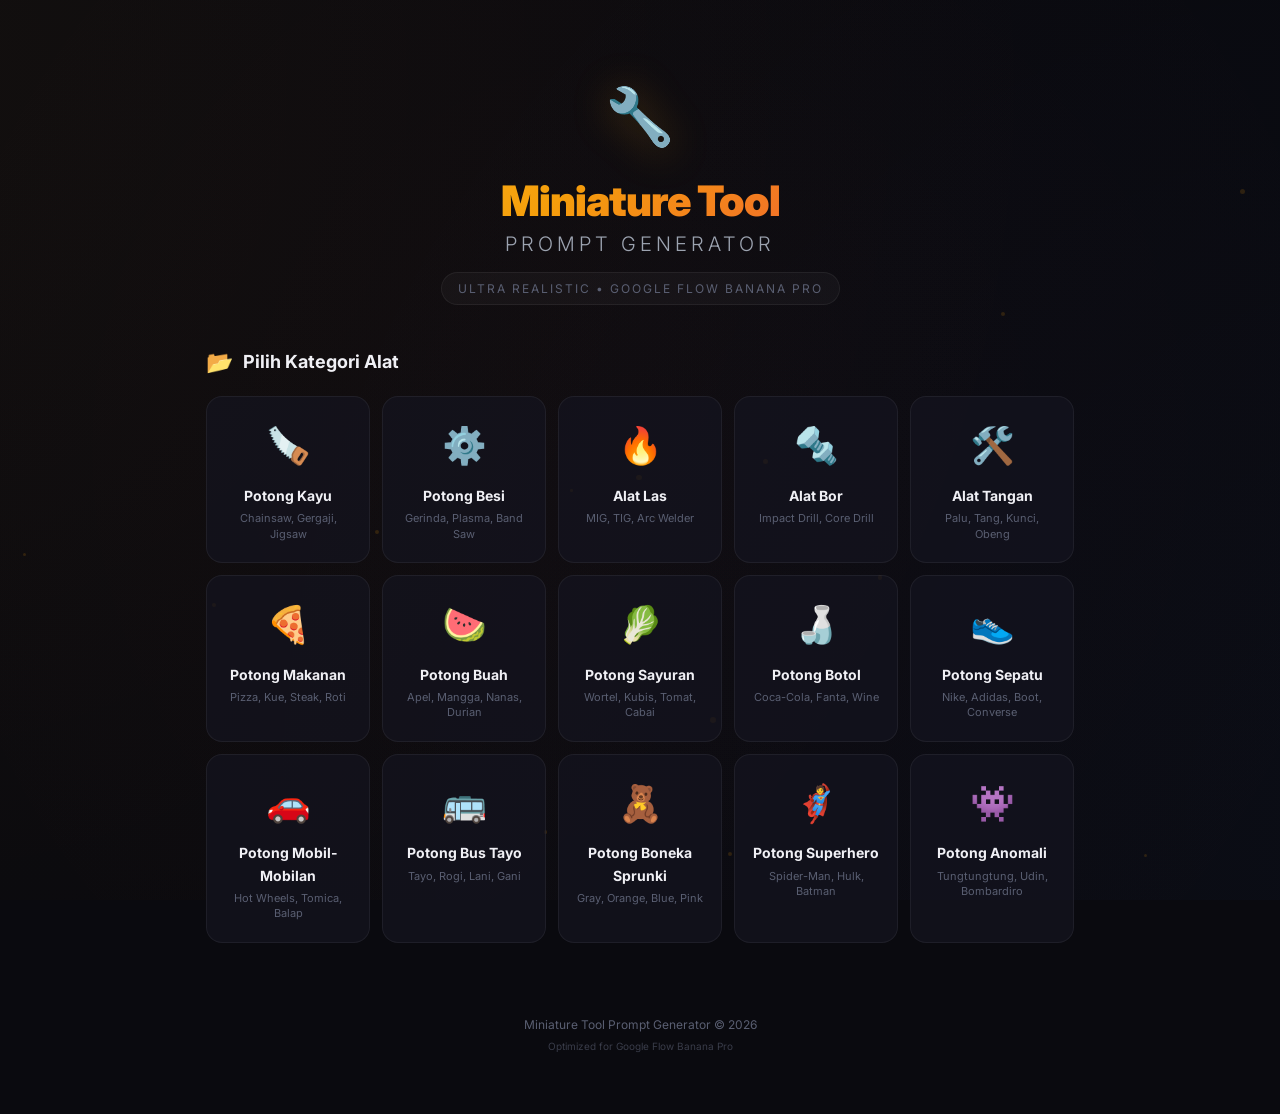
==== index.html @ 4d95c6b4 "Update index.html" ====
<!DOCTYPE html>
<html lang="id">

<head>
    <meta charset="UTF-8">
    <meta name="viewport" content="width=device-width, initial-scale=1.0">
    <title>Miniature Tool Prompt Generator | Ultra Realistic</title>
    <meta name="description"
        content="Generate ultra-realistic miniature tool image prompts for Google Flow Banana Pro. Create stunning tiny tool photography prompts.">
    <link rel="preconnect" href="https://fonts.googleapis.com">
    <link rel="preconnect" href="https://fonts.gstatic.com" crossorigin>
    <link href="https://fonts.googleapis.com/css2?family=Inter:wght@300;400;500;600;700;800;900&display=swap"
        rel="stylesheet">
    <link rel="stylesheet" href="style.css">
</head>

<body>
    <!-- Animated background particles -->
    <div class="bg-particles" id="bgParticles"></div>

    <div class="app-container">
        <!-- Header -->
        <header class="app-header">
            <div class="header-icon">🔧</div>
            <h1 class="app-title">Miniature Tool</h1>
            <p class="app-subtitle">Prompt Generator</p>
            <p class="app-tagline">Ultra Realistic • Google Flow Banana Pro</p>
        </header>

        <!-- Tool Category Section -->
        <section class="section">
            <h2 class="section-title">
                <span class="section-icon">📂</span>
                Pilih Kategori Alat
            </h2>
            <div class="category-grid" id="categoryGrid">
                <div class="category-card" data-category="wood" tabindex="0">
                    <div class="category-icon">🪚</div>
                    <div class="category-name">Potong Kayu</div>
                    <div class="category-desc">Chainsaw, Gergaji, Jigsaw</div>
                    <div class="card-glow"></div>
                </div>
                <div class="category-card" data-category="metal" tabindex="0">
                    <div class="category-icon">⚙️</div>
                    <div class="category-name">Potong Besi</div>
                    <div class="category-desc">Gerinda, Plasma, Band Saw</div>
                    <div class="card-glow"></div>
                </div>
                <div class="category-card" data-category="welding" tabindex="0">
                    <div class="category-icon">🔥</div>
                    <div class="category-name">Alat Las</div>
                    <div class="category-desc">MIG, TIG, Arc Welder</div>
                    <div class="card-glow"></div>
                </div>
                <div class="category-card" data-category="drilling" tabindex="0">
                    <div class="category-icon">🔩</div>
                    <div class="category-name">Alat Bor</div>
                    <div class="category-desc">Impact Drill, Core Drill</div>
                    <div class="card-glow"></div>
                </div>
                <div class="category-card" data-category="hand" tabindex="0">
                    <div class="category-icon">🛠️</div>
                    <div class="category-name">Alat Tangan</div>
                    <div class="category-desc">Palu, Tang, Kunci, Obeng</div>
                    <div class="card-glow"></div>
                </div>
                <div class="category-card" data-category="food" tabindex="0">
                    <div class="category-icon">🍕</div>
                    <div class="category-name">Potong Makanan</div>
                    <div class="category-desc">Pizza, Kue, Steak, Roti</div>
                    <div class="card-glow"></div>
                </div>
                <div class="category-card" data-category="fruits" tabindex="0">
                    <div class="category-icon">🍉</div>
                    <div class="category-name">Potong Buah</div>
                    <div class="category-desc">Apel, Mangga, Nanas, Durian</div>
                    <div class="card-glow"></div>
                </div>
                <div class="category-card" data-category="vegetables" tabindex="0">
                    <div class="category-icon">🥬</div>
                    <div class="category-name">Potong Sayuran</div>
                    <div class="category-desc">Wortel, Kubis, Tomat, Cabai</div>
                    <div class="card-glow"></div>
                </div>
                <div class="category-card" data-category="drinks" tabindex="0">
                    <div class="category-icon">🍶</div>
                    <div class="category-name">Potong Botol</div>
                    <div class="category-desc">Coca-Cola, Fanta, Wine</div>
                    <div class="card-glow"></div>
                </div>
                <div class="category-card" data-category="shoes" tabindex="0">
                    <div class="category-icon">👟</div>
                    <div class="category-name">Potong Sepatu</div>
                    <div class="category-desc">Nike, Adidas, Boot, Converse</div>
                    <div class="card-glow"></div>
                </div>
                <div class="category-card" data-category="toycar" tabindex="0">
                    <div class="category-icon">🚗</div>
                    <div class="category-name">Potong Mobil-Mobilan</div>
                    <div class="category-desc">Hot Wheels, Tomica, Balap</div>
                    <div class="card-glow"></div>
                </div>
                <div class="category-card" data-category="bustayo" tabindex="0">
                    <div class="category-icon">🚌</div>
                    <div class="category-name">Potong Bus Tayo</div>
                    <div class="category-desc">Tayo, Rogi, Lani, Gani</div>
                    <div class="card-glow"></div>
                </div>
                <div class="category-card" data-category="sprunki" tabindex="0">
                    <div class="category-icon">🧸</div>
                    <div class="category-name">Potong Boneka Sprunki</div>
                    <div class="category-desc">Gray, Orange, Blue, Pink</div>
                    <div class="card-glow"></div>
                </div>
                <div class="category-card" data-category="superhero" tabindex="0">
                    <div class="category-icon">🦸</div>
                    <div class="category-name">Potong Superhero</div>
                    <div class="category-desc">Spider-Man, Hulk, Batman</div>
                    <div class="card-glow"></div>
                </div>
                <div class="category-card" data-category="anomaly" tabindex="0">
                    <div class="category-icon">👾</div>
                    <div class="category-name">Potong Anomali</div>
                    <div class="category-desc">Tungtungtung, Udin, Bombardiro</div>
                    <div class="card-glow"></div>
                </div>
            </div>
        </section>

        <!-- Specific Tool Selection -->
        <section class="section" id="toolSection" style="display:none;">
            <h2 class="section-title">
                <span class="section-icon">🔧</span>
                Pilih Alat Spesifik
            </h2>
            <div class="tool-grid" id="toolGrid"></div>
        </section>

        <!-- Material / Target Object -->
        <section class="section" id="materialSection" style="display:none;">
            <h2 class="section-title">
                <span class="section-icon">🪵</span>
                Objek yang Dikerjakan
            </h2>
            <div class="tool-grid" id="materialGrid"></div>
        </section>

        <!-- Customization Options -->
        <section class="section" id="customSection" style="display:none;">
            <h2 class="section-title">
                <span class="section-icon">🎨</span>
                Kustomisasi
            </h2>
            <div class="options-grid">
                <!-- Background Scene -->
                <div class="option-group">
                    <label class="option-label">🏞️ Background / Latar</label>
                    <select id="backgroundSelect" class="option-select">
                        <option value="workshop">Workshop / Bengkel</option>
                        <option value="forest">Hutan / Forest</option>
                        <option value="metalshop">Metal Shop</option>
                        <option value="outdoor">Outdoor / Luar Ruangan</option>
                        <option value="studio">Studio Foto</option>
                        <option value="construction">Lokasi Konstruksi</option>
                        <option value="garden">Taman / Garden</option>
                    </select>
                </div>

                <!-- Lighting -->
                <div class="option-group">
                    <label class="option-label">💡 Pencahayaan</label>
                    <select id="lightingSelect" class="option-select">
                        <option value="natural">Natural Daylight</option>
                        <option value="studio">Studio Lighting</option>
                        <option value="golden">Golden Hour</option>
                        <option value="dramatic">Dramatic Side Light</option>
                        <option value="warm">Warm Tungsten</option>
                        <option value="cold">Cold Blue Light</option>
                    </select>
                </div>

                <!-- Hand Position -->
                <div class="option-group">
                    <label class="option-label">🤏 Posisi Tangan</label>
                    <select id="handSelect" class="option-select">
                        <option value="pinch">Pinch Grip (Jepit Jari)</option>
                        <option value="palm">Di Telapak Tangan</option>
                        <option value="fingertip">Di Ujung Jari</option>
                        <option value="twohand">Dua Tangan</option>
                        <option value="table">Di Atas Meja</option>
                        <option value="comparison">Dibandingkan dengan Koin</option>
                    </select>
                </div>

                <!-- Glove Type -->
                <div class="option-group">
                    <label class="option-label">🧤 Sarung Tangan</label>
                    <select id="gloveSelect" class="option-select">
                        <option value="bare">Tanpa Sarung Tangan (Tangan Kotor)</option>
                        <option value="leather">Sarung Tangan Kulit (Leather)</option>
                        <option value="rubber">Sarung Tangan Karet (Rubber)</option>
                        <option value="welding">Sarung Tangan Las (Welding)</option>
                        <option value="nitrile">Sarung Tangan Mekanik (Nitrile)</option>
                        <option value="cotton">Sarung Tangan Katun (Cotton)</option>
                    </select>
                </div>

                <!-- Brand -->
                <div class="option-group">
                    <label class="option-label">🏷️ Brand / Merek</label>
                    <select id="brandSelect" class="option-select">
                        <option value="stihl">STIHL</option>
                        <option value="dewalt">DeWalt</option>
                        <option value="makita">Makita</option>
                        <option value="bosch">Bosch</option>
                        <option value="milwaukee">Milwaukee</option>
                        <option value="hilti">Hilti</option>
                        <option value="generic">Generic / Tanpa Merek</option>
                    </select>
                </div>

                <!-- Detail Level -->
                <div class="option-group">
                    <label class="option-label">🔍 Level Detail</label>
                    <select id="detailSelect" class="option-select">
                        <option value="standard">Standard</option>
                        <option value="macro">Extreme Macro</option>
                        <option value="closeup">Close-Up</option>
                        <option value="wide">Wide Shot</option>
                    </select>
                </div>

                <!-- Material Condition -->
                <div class="option-group">
                    <label class="option-label">✨ Kondisi Alat</label>
                    <select id="conditionSelect" class="option-select">
                        <option value="new">Baru / Brand New</option>
                        <option value="used">Bekas Pakai / Used</option>
                        <option value="vintage">Vintage / Antik</option>
                        <option value="weathered">Lapuk / Weathered</option>
                    </select>
                </div>
            </div>
        </section>

        <!-- Action Buttons -->
        <section class="section" id="actionSection" style="display:none;">
            <div class="action-buttons">
                <button class="btn-generate" id="generateBtn" onclick="generatePrompt()">
                    <span class="btn-icon">⚡</span>
                    <span class="btn-text">Generate Prompt</span>
                    <div class="btn-shine"></div>
                </button>
                <button class="btn-random" id="randomBtn" onclick="generateRandom()">
                    <span class="btn-icon">🎲</span>
                    <span class="btn-text">Random</span>
                </button>
            </div>
        </section>

        <!-- Output Section -->
        <section class="section" id="outputSection" style="display:none;">
            <h2 class="section-title">
                <span class="section-icon">📝</span>
                Generated Prompt
            </h2>
            <div class="output-card">
                <div class="output-header">
                    <span class="output-badge">Ultra Realistic Prompt</span>
                    <div class="output-actions">
                        <button class="btn-copy" id="copyBtn" onclick="copyPrompt()">
                            <span>📋 Copy</span>
                        </button>
                    </div>
                </div>
                <div class="output-text" id="outputText"></div>
            </div>

            <!-- Prompt Info -->
            <div class="prompt-info">
                <div class="info-item">
                    <span class="info-label">Kategori</span>
                    <span class="info-value" id="infoCategory">-</span>
                </div>
                <div class="info-item">
                    <span class="info-label">Alat</span>
                    <span class="info-value" id="infoTool">-</span>
                </div>
                <div class="info-item">
                    <span class="info-label">Brand</span>
                    <span class="info-value" id="infoBrand">-</span>
                </div>
            </div>
        </section>

        <!-- Footer -->
        <footer class="app-footer">
            <p>Miniature Tool Prompt Generator &copy; 2026</p>
            <p class="footer-sub">Optimized for Google Flow Banana Pro</p>
        </footer>
    </div>

    <script src="app.js"></script>
</body>

</html>
---- style.css ----
/* ============================================
   MINIATURE TOOL PROMPT GENERATOR
   Premium Dark Theme with Industrial Accents
   ============================================ */

/* --- Reset & Base --- */
*, *::before, *::after {
    margin: 0;
    padding: 0;
    box-sizing: border-box;
}

:root {
    --bg-primary: #0a0a0f;
    --bg-secondary: #12121a;
    --bg-card: rgba(20, 20, 32, 0.7);
    --bg-card-hover: rgba(30, 30, 48, 0.85);
    --accent: #f59e0b;
    --accent-light: #fbbf24;
    --accent-dark: #d97706;
    --accent-glow: rgba(245, 158, 11, 0.3);
    --accent-red: #ef4444;
    --accent-blue: #3b82f6;
    --accent-green: #22c55e;
    --text-primary: #f0f0f5;
    --text-secondary: #9ca3b0;
    --text-muted: #5a5f72;
    --border: rgba(255, 255, 255, 0.06);
    --border-hover: rgba(245, 158, 11, 0.3);
    --glass: rgba(255, 255, 255, 0.03);
    --shadow: 0 8px 32px rgba(0, 0, 0, 0.4);
    --shadow-lg: 0 16px 64px rgba(0, 0, 0, 0.6);
    --radius: 16px;
    --radius-sm: 10px;
    --radius-xs: 6px;
    --transition: all 0.3s cubic-bezier(0.4, 0, 0.2, 1);
    --font: 'Inter', -apple-system, BlinkMacSystemFont, sans-serif;
}

html {
    scroll-behavior: smooth;
}

body {
    font-family: var(--font);
    background: var(--bg-primary);
    color: var(--text-primary);
    min-height: 100vh;
    overflow-x: hidden;
    line-height: 1.6;
}

/* --- Background Particles --- */
.bg-particles {
    position: fixed;
    top: 0;
    left: 0;
    width: 100%;
    height: 100%;
    pointer-events: none;
    z-index: 0;
    overflow: hidden;
}

.bg-particles::before {
    content: '';
    position: absolute;
    top: -50%;
    left: -50%;
    width: 200%;
    height: 200%;
    background: radial-gradient(circle at 20% 30%, rgba(245, 158, 11, 0.04) 0%, transparent 50%),
                radial-gradient(circle at 80% 70%, rgba(59, 130, 246, 0.03) 0%, transparent 50%),
                radial-gradient(circle at 50% 50%, rgba(239, 68, 68, 0.02) 0%, transparent 50%);
    animation: bgFloat 20s ease-in-out infinite;
}

@keyframes bgFloat {
    0%, 100% { transform: translate(0, 0) rotate(0deg); }
    33% { transform: translate(2%, -2%) rotate(1deg); }
    66% { transform: translate(-1%, 1%) rotate(-0.5deg); }
}

.particle {
    position: absolute;
    border-radius: 50%;
    background: var(--accent);
    opacity: 0.15;
    animation: particleFloat 15s ease-in-out infinite;
}

@keyframes particleFloat {
    0%, 100% { transform: translateY(0) translateX(0); opacity: 0.1; }
    25% { transform: translateY(-30px) translateX(10px); opacity: 0.2; }
    50% { transform: translateY(-15px) translateX(-15px); opacity: 0.15; }
    75% { transform: translateY(-40px) translateX(5px); opacity: 0.1; }
}

/* --- App Container --- */
.app-container {
    position: relative;
    z-index: 1;
    max-width: 900px;
    margin: 0 auto;
    padding: 24px 16px 40px;
}

/* --- Header --- */
.app-header {
    text-align: center;
    padding: 48px 20px 40px;
    position: relative;
}

.header-icon {
    font-size: 56px;
    margin-bottom: 16px;
    animation: iconBounce 3s ease-in-out infinite;
    filter: drop-shadow(0 4px 20px var(--accent-glow));
}

@keyframes iconBounce {
    0%, 100% { transform: translateY(0) scale(1); }
    50% { transform: translateY(-8px) scale(1.05); }
}

.app-title {
    font-size: 42px;
    font-weight: 900;
    letter-spacing: -1px;
    background: linear-gradient(135deg, var(--accent-light) 0%, var(--accent) 40%, var(--accent-red) 100%);
    -webkit-background-clip: text;
    -webkit-text-fill-color: transparent;
    background-clip: text;
    line-height: 1.1;
}

.app-subtitle {
    font-size: 20px;
    font-weight: 300;
    color: var(--text-secondary);
    margin-top: 4px;
    letter-spacing: 4px;
    text-transform: uppercase;
}

.app-tagline {
    font-size: 12px;
    color: var(--text-muted);
    margin-top: 12px;
    letter-spacing: 2px;
    text-transform: uppercase;
    padding: 6px 16px;
    background: var(--glass);
    border: 1px solid var(--border);
    border-radius: 20px;
    display: inline-block;
}

/* --- Sections --- */
.section {
    margin-bottom: 32px;
    animation: fadeInUp 0.5s ease-out both;
}

.section:nth-child(2) { animation-delay: 0.1s; }
.section:nth-child(3) { animation-delay: 0.2s; }
.section:nth-child(4) { animation-delay: 0.3s; }

@keyframes fadeInUp {
    from { opacity: 0; transform: translateY(20px); }
    to { opacity: 1; transform: translateY(0); }
}

.section-title {
    font-size: 18px;
    font-weight: 700;
    color: var(--text-primary);
    margin-bottom: 16px;
    display: flex;
    align-items: center;
    gap: 10px;
}

.section-icon {
    font-size: 22px;
}

/* --- Category Grid --- */
.category-grid {
    display: grid;
    grid-template-columns: repeat(auto-fill, minmax(155px, 1fr));
    gap: 12px;
}

.category-card {
    position: relative;
    background: var(--bg-card);
    border: 1px solid var(--border);
    border-radius: var(--radius);
    padding: 20px 16px;
    text-align: center;
    cursor: pointer;
    transition: var(--transition);
    overflow: hidden;
    backdrop-filter: blur(10px);
    -webkit-backdrop-filter: blur(10px);
}

.category-card:hover {
    background: var(--bg-card-hover);
    border-color: var(--border-hover);
    transform: translateY(-4px);
    box-shadow: 0 8px 30px rgba(245, 158, 11, 0.15);
}

.category-card.active {
    background: rgba(245, 158, 11, 0.1);
    border-color: var(--accent);
    box-shadow: 0 0 20px rgba(245, 158, 11, 0.2), inset 0 0 20px rgba(245, 158, 11, 0.05);
}

.category-card.active .category-name {
    color: var(--accent-light);
}

.card-glow {
    position: absolute;
    top: -50%;
    left: -50%;
    width: 200%;
    height: 200%;
    background: radial-gradient(circle, var(--accent-glow) 0%, transparent 70%);
    opacity: 0;
    transition: opacity 0.4s;
    pointer-events: none;
}

.category-card:hover .card-glow,
.category-card.active .card-glow {
    opacity: 0.3;
}

.category-icon {
    font-size: 36px;
    margin-bottom: 10px;
}

.category-name {
    font-size: 14px;
    font-weight: 700;
    color: var(--text-primary);
    margin-bottom: 4px;
    transition: color 0.3s;
}

.category-desc {
    font-size: 11px;
    color: var(--text-muted);
    line-height: 1.4;
}

/* --- Tool Grid --- */
.tool-grid {
    display: grid;
    grid-template-columns: repeat(auto-fill, minmax(140px, 1fr));
    gap: 10px;
}

.tool-card {
    background: var(--bg-card);
    border: 1px solid var(--border);
    border-radius: var(--radius-sm);
    padding: 14px 12px;
    text-align: center;
    cursor: pointer;
    transition: var(--transition);
    position: relative;
    overflow: hidden;
}

.tool-card:hover {
    background: var(--bg-card-hover);
    border-color: rgba(255, 255, 255, 0.1);
    transform: translateY(-2px);
}

.tool-card.active {
    background: rgba(245, 158, 11, 0.1);
    border-color: var(--accent);
    box-shadow: 0 0 15px rgba(245, 158, 11, 0.15);
}

.tool-card .tool-emoji {
    font-size: 28px;
    margin-bottom: 8px;
    display: block;
}

.tool-card .tool-name {
    font-size: 12px;
    font-weight: 600;
    color: var(--text-primary);
}

.tool-card.active .tool-name {
    color: var(--accent-light);
}

/* --- Options Grid --- */
.options-grid {
    display: grid;
    grid-template-columns: repeat(auto-fill, minmax(260px, 1fr));
    gap: 16px;
}

.option-group {
    display: flex;
    flex-direction: column;
    gap: 8px;
}

.option-label {
    font-size: 13px;
    font-weight: 600;
    color: var(--text-secondary);
}

.option-select {
    width: 100%;
    padding: 12px 16px;
    background: var(--bg-card);
    border: 1px solid var(--border);
    border-radius: var(--radius-sm);
    color: var(--text-primary);
    font-family: var(--font);
    font-size: 14px;
    cursor: pointer;
    transition: var(--transition);
    appearance: none;
    -webkit-appearance: none;
    background-image: url("data:image/svg+xml,%3Csvg xmlns='http://www.w3.org/2000/svg' width='12' height='12' viewBox='0 0 24 24' fill='none' stroke='%239ca3b0' stroke-width='2'%3E%3Cpolyline points='6 9 12 15 18 9'%3E%3C/polyline%3E%3C/svg%3E");
    background-repeat: no-repeat;
    background-position: right 14px center;
    padding-right: 40px;
}

.option-select:hover {
    border-color: var(--border-hover);
}

.option-select:focus {
    outline: none;
    border-color: var(--accent);
    box-shadow: 0 0 0 3px rgba(245, 158, 11, 0.1);
}

.option-select option {
    background: var(--bg-secondary);
    color: var(--text-primary);
}

/* --- Action Buttons --- */
.action-buttons {
    display: flex;
    gap: 12px;
    justify-content: center;
    flex-wrap: wrap;
}

.btn-generate {
    position: relative;
    display: flex;
    align-items: center;
    gap: 10px;
    padding: 16px 40px;
    background: linear-gradient(135deg, var(--accent) 0%, var(--accent-dark) 100%);
    border: none;
    border-radius: 50px;
    color: #0a0a0f;
    font-family: var(--font);
    font-size: 16px;
    font-weight: 700;
    cursor: pointer;
    transition: var(--transition);
    overflow: hidden;
    box-shadow: 0 4px 20px rgba(245, 158, 11, 0.3);
}

.btn-generate:hover {
    transform: translateY(-2px) scale(1.02);
    box-shadow: 0 8px 30px rgba(245, 158, 11, 0.4);
}

.btn-generate:active {
    transform: translateY(0) scale(0.98);
}

.btn-shine {
    position: absolute;
    top: 0;
    left: -100%;
    width: 100%;
    height: 100%;
    background: linear-gradient(90deg, transparent, rgba(255, 255, 255, 0.3), transparent);
    animation: shine 3s infinite;
}

@keyframes shine {
    0% { left: -100%; }
    50% { left: 100%; }
    100% { left: 100%; }
}

.btn-icon {
    font-size: 20px;
}

.btn-random {
    display: flex;
    align-items: center;
    gap: 8px;
    padding: 16px 28px;
    background: var(--bg-card);
    border: 1px solid var(--border);
    border-radius: 50px;
    color: var(--text-primary);
    font-family: var(--font);
    font-size: 15px;
    font-weight: 600;
    cursor: pointer;
    transition: var(--transition);
}

.btn-random:hover {
    background: var(--bg-card-hover);
    border-color: var(--border-hover);
    transform: translateY(-2px);
}

/* --- Output Section --- */
.output-card {
    background: var(--bg-card);
    border: 1px solid var(--border);
    border-radius: var(--radius);
    overflow: hidden;
    backdrop-filter: blur(10px);
    -webkit-backdrop-filter: blur(10px);
}

.output-header {
    display: flex;
    align-items: center;
    justify-content: space-between;
    padding: 14px 20px;
    border-bottom: 1px solid var(--border);
    background: rgba(245, 158, 11, 0.03);
}

.output-badge {
    font-size: 11px;
    font-weight: 700;
    color: var(--accent);
    text-transform: uppercase;
    letter-spacing: 1.5px;
}

.output-actions {
    display: flex;
    gap: 8px;
}

.btn-copy {
    display: flex;
    align-items: center;
    gap: 6px;
    padding: 8px 16px;
    background: rgba(245, 158, 11, 0.1);
    border: 1px solid rgba(245, 158, 11, 0.2);
    border-radius: 8px;
    color: var(--accent-light);
    font-family: var(--font);
    font-size: 13px;
    font-weight: 600;
    cursor: pointer;
    transition: var(--transition);
}

.btn-copy:hover {
    background: rgba(245, 158, 11, 0.2);
    border-color: var(--accent);
}

.btn-copy.copied {
    background: rgba(34, 197, 94, 0.15);
    border-color: var(--accent-green);
    color: var(--accent-green);
}

.output-text {
    padding: 20px;
    font-size: 14px;
    line-height: 1.8;
    color: var(--text-secondary);
    white-space: pre-wrap;
    word-break: break-word;
    max-height: 400px;
    overflow-y: auto;
}

/* --- Prompt Info --- */
.prompt-info {
    display: flex;
    gap: 16px;
    margin-top: 12px;
    flex-wrap: wrap;
}

.info-item {
    display: flex;
    flex-direction: column;
    gap: 2px;
    padding: 10px 16px;
    background: var(--bg-card);
    border: 1px solid var(--border);
    border-radius: var(--radius-xs);
    flex: 1;
    min-width: 100px;
}

.info-label {
    font-size: 10px;
    font-weight: 700;
    color: var(--text-muted);
    text-transform: uppercase;
    letter-spacing: 1px;
}

.info-value {
    font-size: 14px;
    font-weight: 600;
    color: var(--accent-light);
}

/* --- Footer --- */
.app-footer {
    text-align: center;
    padding: 40px 20px 20px;
    color: var(--text-muted);
    font-size: 12px;
}

.footer-sub {
    font-size: 10px;
    margin-top: 4px;
    color: var(--text-muted);
    opacity: 0.6;
}

/* --- Custom Scrollbar --- */
::-webkit-scrollbar {
    width: 6px;
}
::-webkit-scrollbar-track {
    background: var(--bg-primary);
}
::-webkit-scrollbar-thumb {
    background: var(--accent-dark);
    border-radius: 3px;
}
::-webkit-scrollbar-thumb:hover {
    background: var(--accent);
}

/* --- Animations for dynamic sections --- */
.section-enter {
    animation: sectionSlideIn 0.4s ease-out both;
}

@keyframes sectionSlideIn {
    from {
        opacity: 0;
        transform: translateY(16px);
    }
    to {
        opacity: 1;
        transform: translateY(0);
    }
}

/* --- Responsive --- */
@media (max-width: 640px) {
    .app-container {
        padding: 16px 12px 32px;
    }

    .app-header {
        padding: 32px 16px 28px;
    }

    .app-title {
        font-size: 32px;
    }

    .app-subtitle {
        font-size: 16px;
        letter-spacing: 3px;
    }

    .category-grid {
        grid-template-columns: repeat(2, 1fr);
    }

    .tool-grid {
        grid-template-columns: repeat(2, 1fr);
    }

    .options-grid {
        grid-template-columns: 1fr;
    }

    .action-buttons {
        flex-direction: column;
        align-items: stretch;
    }

    .btn-generate, .btn-random {
        justify-content: center;
    }

    .prompt-info {
        flex-direction: column;
    }
}

@media (max-width: 380px) {
    .category-grid {
        grid-template-columns: 1fr 1fr;
        gap: 8px;
    }
    
    .category-card {
        padding: 14px 10px;
    }

    .category-icon {
        font-size: 28px;
    }

    .category-name {
        font-size: 12px;
    }
}
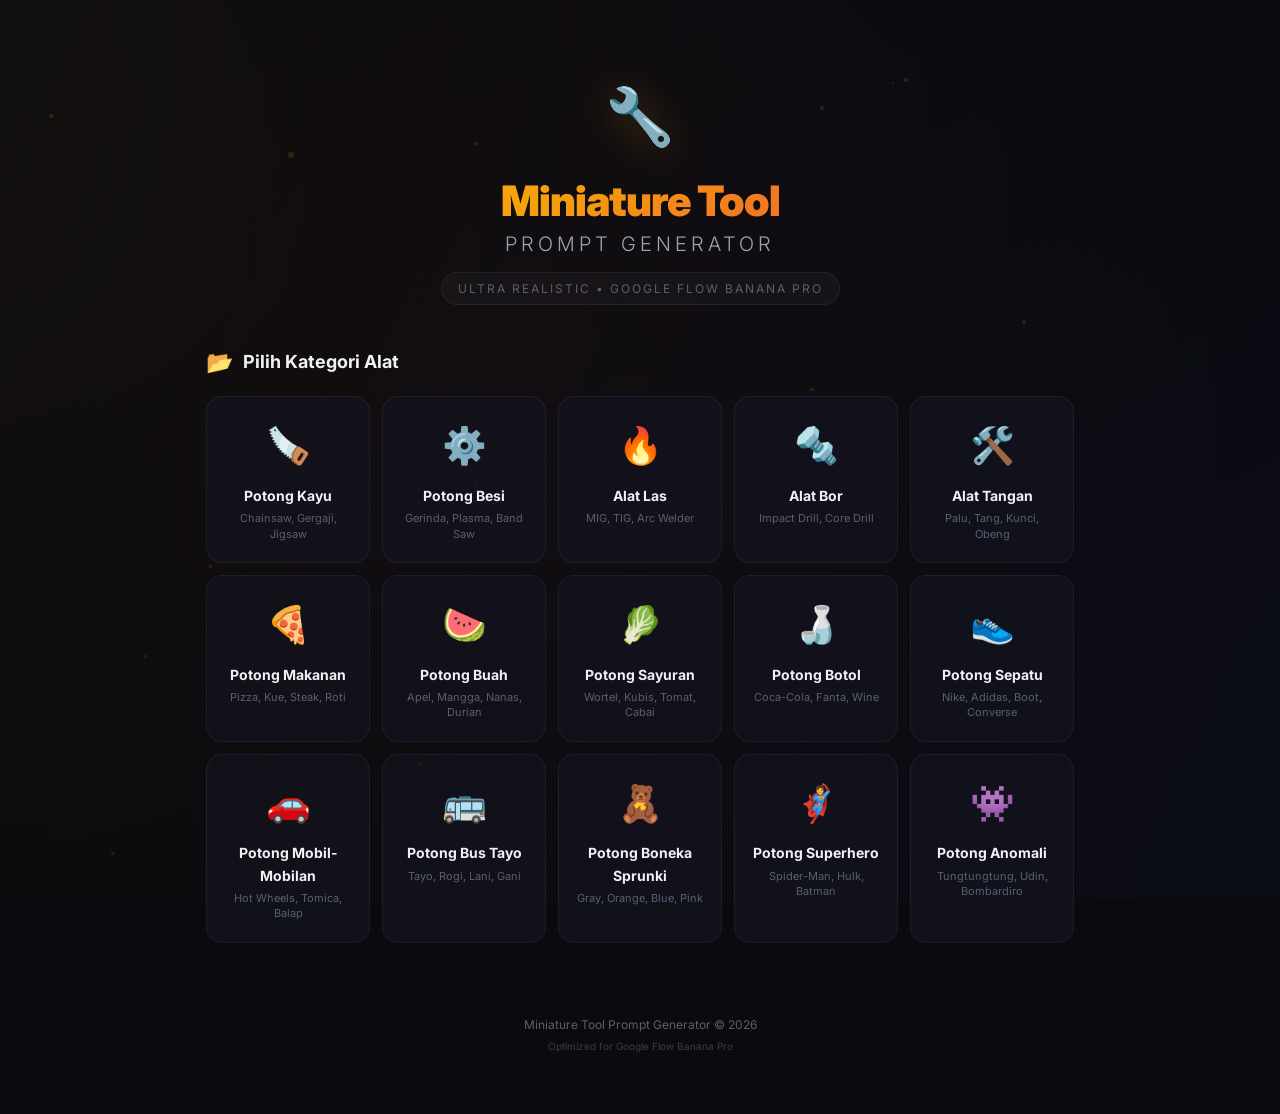
==== commit cb8f5c85: "Update index.html" ====
--- a/index.html
+++ b/index.html
@@ -241,6 +241,31 @@
                     </select>
                 </div>
             </div>
+
+            <!-- Reference Image Section -->
+            <div class="ref-image-section">
+                <div class="ref-toggle-row">
+                    <label class="option-label">🖼️ Gambar Referensi (Google Flow)</label>
+                    <label class="toggle-switch">
+                        <input type="checkbox" id="refImageToggle">
+                        <span class="toggle-slider"></span>
+                    </label>
+                </div>
+                <div id="refImageOptions" style="display:none;">
+                    <p class="ref-hint">Deskripsikan gambar referensi yang kamu upload ke Google Flow. Prompt akan
+                        otomatis menyesuaikan agar hasil video mengikuti gambar referensi.</p>
+                    <textarea id="refImageDesc" class="ref-textarea" rows="4"
+                        placeholder="Contoh: Tangan memegang chainsaw mini STIHL berwarna orange, sedang memotong batang kayu kecil di atas meja kayu, background bengkel..."></textarea>
+                    <div class="ref-strength-row">
+                        <label class="option-label">🎯 Kekuatan Referensi</label>
+                        <select id="refStrengthSelect" class="option-select">
+                            <option value="strict">Sangat Ketat (Ikuti Persis)</option>
+                            <option value="moderate" selected>Sedang (Boleh Sedikit Variasi)</option>
+                            <option value="loose">Longgar (Inspirasi Saja)</option>
+                        </select>
+                    </div>
+                </div>
+            </div>
         </section>
 
         <!-- Action Buttons -->
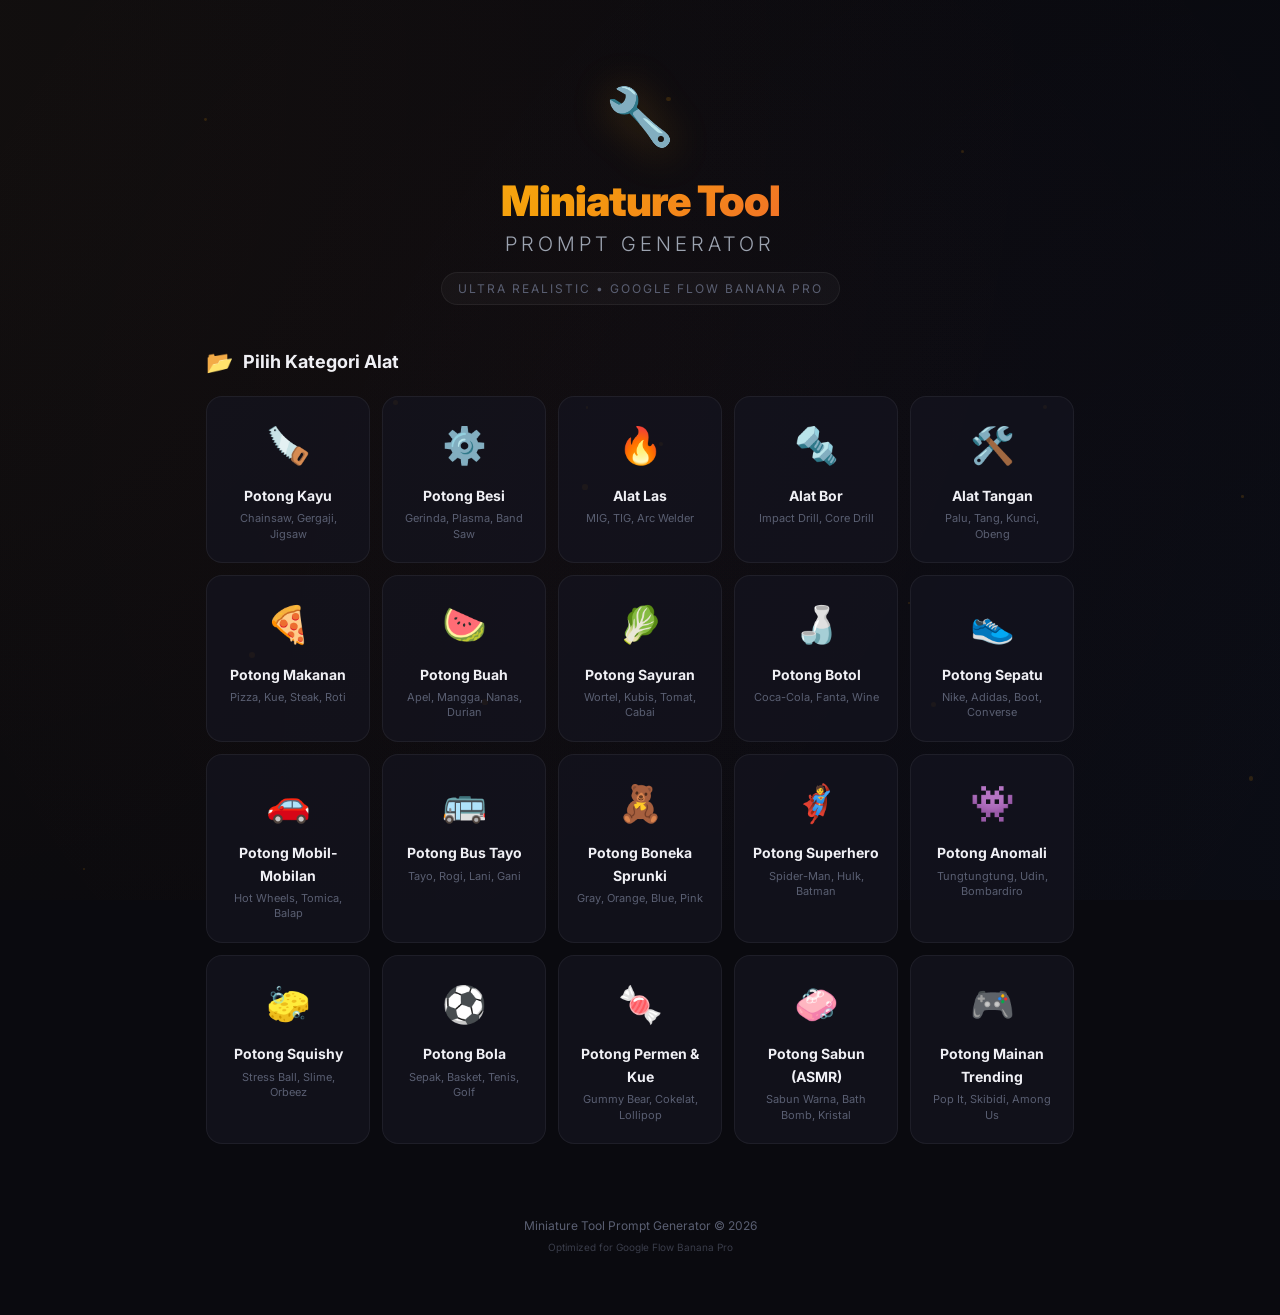
==== commit 8a8b0ee6: "Update print statement from 'Hello' to 'Goodbye'" ====
--- a/index.html
+++ b/index.html
@@ -3,6 +3,8 @@
 
 <head>
     <meta charset="UTF-8">
+    <!-- MAINTENANCE MODE: Uncomment baris di bawah untuk aktifkan maintenance -->
+    <!-- <meta http-equiv="refresh" content="0; url=maintenance.html"> -->
     <meta name="viewport" content="width=device-width, initial-scale=1.0">
     <title>Miniature Tool Prompt Generator | Ultra Realistic</title>
     <meta name="description"
@@ -124,6 +126,36 @@
                     <div class="category-desc">Tungtungtung, Udin, Bombardiro</div>
                     <div class="card-glow"></div>
                 </div>
+                <div class="category-card" data-category="squishy" tabindex="0">
+                    <div class="category-icon">🧽</div>
+                    <div class="category-name">Potong Squishy</div>
+                    <div class="category-desc">Stress Ball, Slime, Orbeez</div>
+                    <div class="card-glow"></div>
+                </div>
+                <div class="category-card" data-category="ball" tabindex="0">
+                    <div class="category-icon">⚽</div>
+                    <div class="category-name">Potong Bola</div>
+                    <div class="category-desc">Sepak, Basket, Tenis, Golf</div>
+                    <div class="card-glow"></div>
+                </div>
+                <div class="category-card" data-category="candy" tabindex="0">
+                    <div class="category-icon">🍬</div>
+                    <div class="category-name">Potong Permen & Kue</div>
+                    <div class="category-desc">Gummy Bear, Cokelat, Lollipop</div>
+                    <div class="card-glow"></div>
+                </div>
+                <div class="category-card" data-category="soap" tabindex="0">
+                    <div class="category-icon">🧼</div>
+                    <div class="category-name">Potong Sabun (ASMR)</div>
+                    <div class="category-desc">Sabun Warna, Bath Bomb, Kristal</div>
+                    <div class="card-glow"></div>
+                </div>
+                <div class="category-card" data-category="toytren" tabindex="0">
+                    <div class="category-icon">🎮</div>
+                    <div class="category-name">Potong Mainan Trending</div>
+                    <div class="category-desc">Pop It, Skibidi, Among Us</div>
+                    <div class="card-glow"></div>
+                </div>
             </div>
         </section>
 
@@ -143,6 +175,26 @@
                 Objek yang Dikerjakan
             </h2>
             <div class="tool-grid" id="materialGrid"></div>
+        </section>
+
+        <!-- Tree Position (Wood category only) -->
+        <section class="section" id="treePositionSection" style="display:none;">
+            <h2 class="section-title">
+                <span class="section-icon">🌳</span>
+                Posisi Pohon
+            </h2>
+            <div class="options-grid">
+                <div class="option-group">
+                    <label class="option-label">🪵 Kondisi Pohon saat Dipotong</label>
+                    <select id="treePositionSelect" class="option-select">
+                        <option value="standing">🌲 Pohon Berdiri di Tanah (Ada Efek Jatuh)</option>
+                        <option value="fallen">🪵 Pohon Sudah Tumbang di Tanah</option>
+                        <option value="branch">🌿 Dahan / Ranting Pohon (Ada Efek Jatuh)</option>
+                        <option value="stump">🪓 Potongan Batang / Tunggul</option>
+                        <option value="floating">🌊 Batang Mengapung di Sungai (Ada Efek Splash)</option>
+                    </select>
+                </div>
+            </div>
         </section>
 
         <!-- Customization Options -->
--- a/style.css
+++ b/style.css
@@ -360,6 +360,114 @@
     color: var(--text-primary);
 }
 
+/* --- Reference Image Section --- */
+.ref-image-section {
+    margin-top: 20px;
+    padding: 16px;
+    background: var(--bg-card);
+    border: 1px solid var(--border);
+    border-radius: var(--radius);
+    backdrop-filter: blur(10px);
+    -webkit-backdrop-filter: blur(10px);
+}
+
+.ref-toggle-row {
+    display: flex;
+    align-items: center;
+    justify-content: space-between;
+    gap: 12px;
+}
+
+.toggle-switch {
+    position: relative;
+    display: inline-block;
+    width: 48px;
+    height: 26px;
+    flex-shrink: 0;
+}
+
+.toggle-switch input {
+    opacity: 0;
+    width: 0;
+    height: 0;
+}
+
+.toggle-slider {
+    position: absolute;
+    cursor: pointer;
+    top: 0; left: 0; right: 0; bottom: 0;
+    background: rgba(255, 255, 255, 0.1);
+    border-radius: 26px;
+    transition: var(--transition);
+    border: 1px solid var(--border);
+}
+
+.toggle-slider::before {
+    content: '';
+    position: absolute;
+    height: 20px;
+    width: 20px;
+    left: 2px;
+    bottom: 2px;
+    background: var(--text-muted);
+    border-radius: 50%;
+    transition: var(--transition);
+}
+
+.toggle-switch input:checked + .toggle-slider {
+    background: rgba(245, 158, 11, 0.2);
+    border-color: var(--accent);
+}
+
+.toggle-switch input:checked + .toggle-slider::before {
+    background: var(--accent);
+    transform: translateX(22px);
+}
+
+.ref-hint {
+    font-size: 12px;
+    color: var(--text-muted);
+    line-height: 1.5;
+    margin: 12px 0 10px;
+    padding: 10px 12px;
+    background: rgba(245, 158, 11, 0.05);
+    border-left: 3px solid var(--accent);
+    border-radius: 0 var(--radius-xs) var(--radius-xs) 0;
+}
+
+.ref-textarea {
+    width: 100%;
+    padding: 12px 14px;
+    background: rgba(10, 10, 15, 0.6);
+    border: 1px solid var(--border);
+    border-radius: var(--radius-sm);
+    color: var(--text-primary);
+    font-family: var(--font);
+    font-size: 13px;
+    line-height: 1.6;
+    resize: vertical;
+    transition: var(--transition);
+    min-height: 80px;
+}
+
+.ref-textarea::placeholder {
+    color: var(--text-muted);
+    font-style: italic;
+}
+
+.ref-textarea:focus {
+    outline: none;
+    border-color: var(--accent);
+    box-shadow: 0 0 0 3px rgba(245, 158, 11, 0.1);
+}
+
+.ref-strength-row {
+    margin-top: 12px;
+    display: flex;
+    flex-direction: column;
+    gap: 8px;
+}
+
 /* --- Action Buttons --- */
 .action-buttons {
     display: flex;
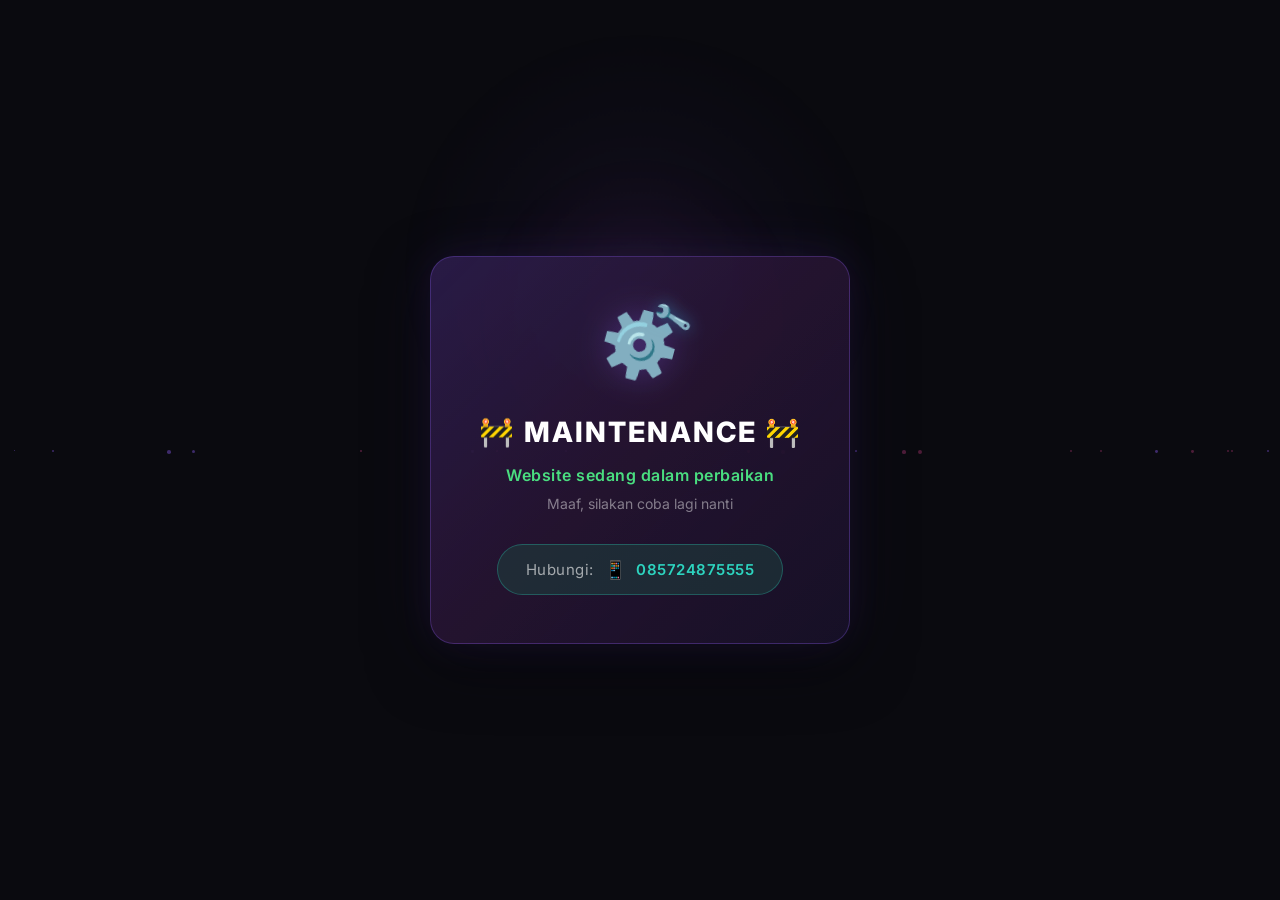
==== commit 12985caf: "Update print statement from 'Hello' to 'Goodbye'" ====
--- a/index.html
+++ b/index.html
@@ -3,8 +3,7 @@
 
 <head>
     <meta charset="UTF-8">
-    <!-- MAINTENANCE MODE: Uncomment baris di bawah untuk aktifkan maintenance -->
-    <!-- <meta http-equiv="refresh" content="0; url=maintenance.html"> -->
+ <meta http-equiv="refresh" content="0; url=maintenance.html">
     <meta name="viewport" content="width=device-width, initial-scale=1.0">
     <title>Miniature Tool Prompt Generator | Ultra Realistic</title>
     <meta name="description"
@@ -381,3 +380,4 @@
 </body>
 
 </html>
+
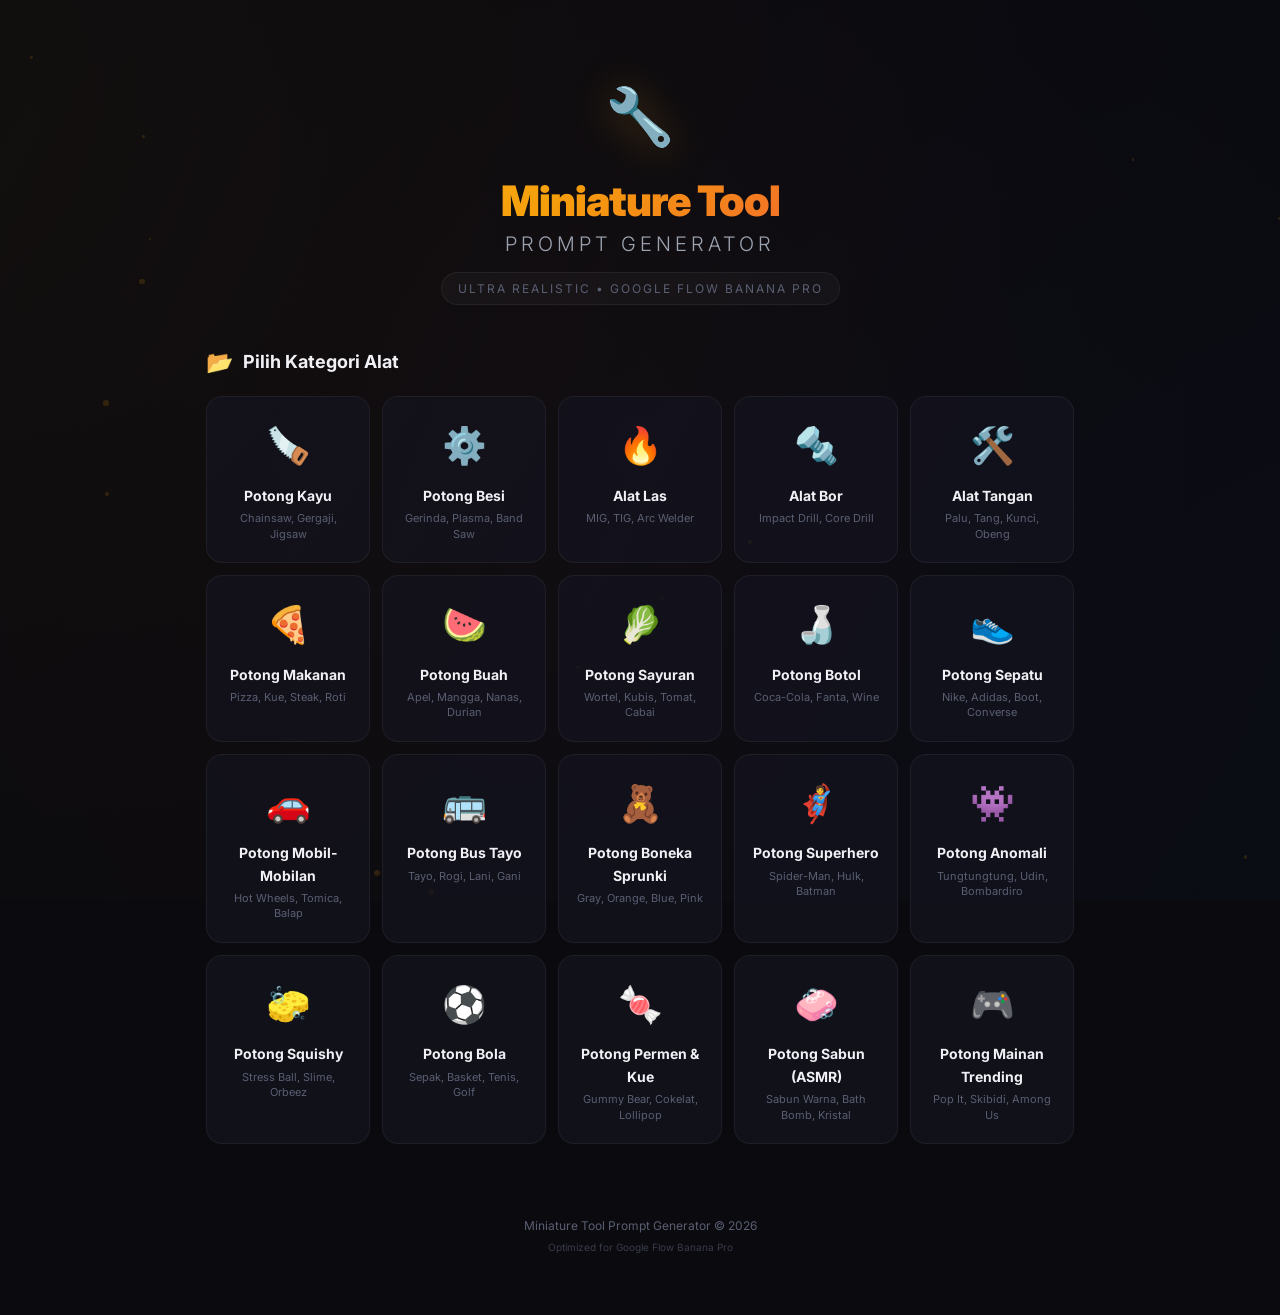
==== commit 8c4010e5: "Update index.html" ====
--- a/index.html
+++ b/index.html
@@ -3,7 +3,8 @@
 
 <head>
     <meta charset="UTF-8">
- <meta http-equiv="refresh" content="0; url=maintenance.html">
+    <!-- MAINTENANCE MODE: Uncomment baris di bawah untuk aktifkan maintenance -->
+    <!-- <meta http-equiv="refresh" content="0; url=maintenance.html"> -->
     <meta name="viewport" content="width=device-width, initial-scale=1.0">
     <title>Miniature Tool Prompt Generator | Ultra Realistic</title>
     <meta name="description"
@@ -207,13 +208,25 @@
                 <div class="option-group">
                     <label class="option-label">🏞️ Background / Latar</label>
                     <select id="backgroundSelect" class="option-select">
-                        <option value="workshop">Workshop / Bengkel</option>
-                        <option value="forest">Hutan / Forest</option>
-                        <option value="metalshop">Metal Shop</option>
-                        <option value="outdoor">Outdoor / Luar Ruangan</option>
-                        <option value="studio">Studio Foto</option>
-                        <option value="construction">Lokasi Konstruksi</option>
-                        <option value="garden">Taman / Garden</option>
+                        <option value="workshop">🔧 Workshop / Bengkel</option>
+                        <option value="forest">🌲 Hutan / Forest</option>
+                        <option value="metalshop">⚙️ Metal Shop</option>
+                        <option value="outdoor">☀️ Outdoor / Luar Ruangan</option>
+                        <option value="studio">📸 Studio Foto</option>
+                        <option value="construction">🏗️ Lokasi Konstruksi</option>
+                        <option value="garden">🌻 Taman / Garden</option>
+                        <option value="kitchen">🍳 Dapur / Kitchen</option>
+                        <option value="bathroom">🛁 Kamar Mandi</option>
+                        <option value="candy_world">🍭 Dunia Permen (Fantasy)</option>
+                        <option value="underwater">🐠 Bawah Laut / Underwater</option>
+                        <option value="space">🚀 Luar Angkasa / Space</option>
+                        <option value="rainbow">🌈 Rainbow / Pelangi</option>
+                        <option value="playground">🎠 Taman Bermain</option>
+                        <option value="lava">🌋 Gunung Berapi / Lava</option>
+                        <option value="ice">🧊 Gua Es / Ice Cave</option>
+                        <option value="neon_city">🌃 Kota Neon / Cyberpunk</option>
+                        <option value="jungle">🌴 Hutan Tropis / Jungle</option>
+                        <option value="treasure">💎 Gua Harta Karun</option>
                     </select>
                 </div>
 
@@ -380,4 +393,3 @@
 </body>
 
 </html>
-
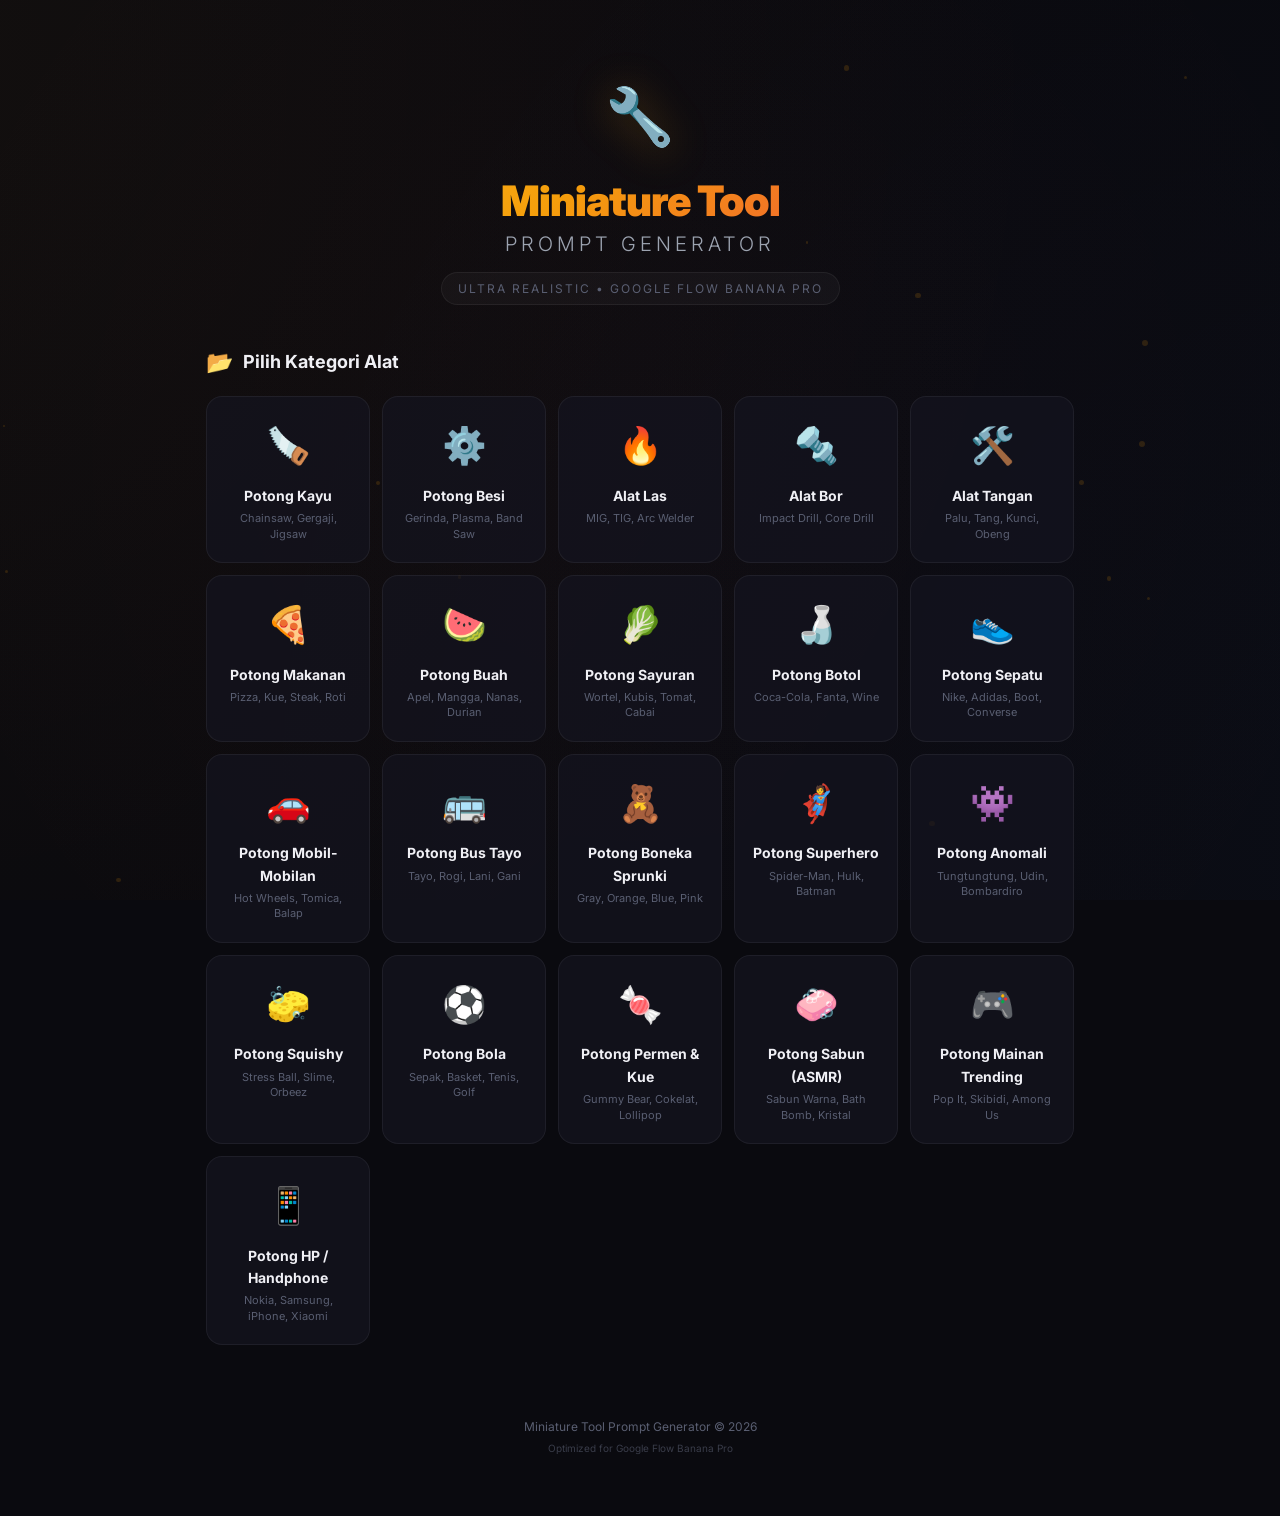
==== commit 8ee83d96: "Update index.html" ====
--- a/index.html
+++ b/index.html
@@ -154,6 +154,12 @@
                     <div class="category-icon">🎮</div>
                     <div class="category-name">Potong Mainan Trending</div>
                     <div class="category-desc">Pop It, Skibidi, Among Us</div>
+                    <div class="card-glow"></div>
+                </div>
+                <div class="category-card" data-category="phone" tabindex="0">
+                    <div class="category-icon">📱</div>
+                    <div class="category-name">Potong HP / Handphone</div>
+                    <div class="category-desc">Nokia, Samsung, iPhone, Xiaomi</div>
                     <div class="card-glow"></div>
                 </div>
             </div>
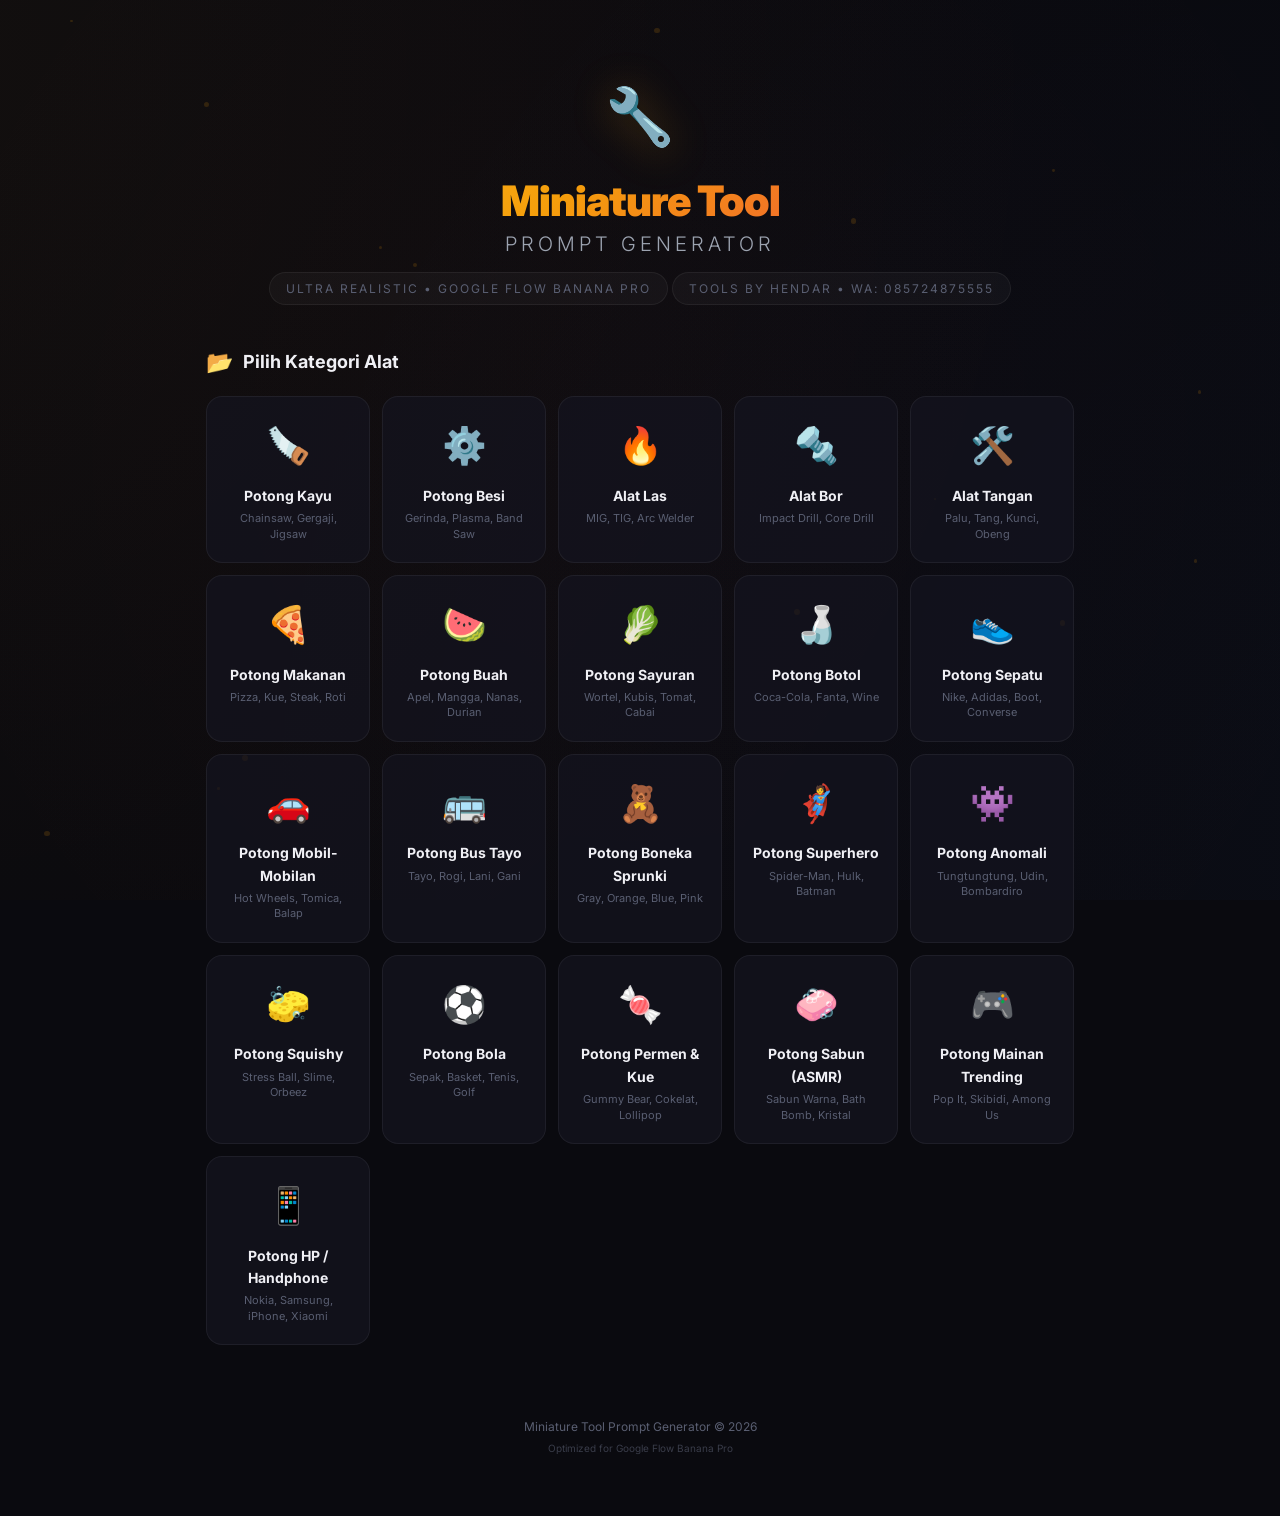
==== commit fcc7076d: "Update index.html" ====
--- a/index.html
+++ b/index.html
@@ -27,6 +27,7 @@
             <h1 class="app-title">Miniature Tool</h1>
             <p class="app-subtitle">Prompt Generator</p>
             <p class="app-tagline">Ultra Realistic • Google Flow Banana Pro</p>
+            <p class="app-tagline">Tools By Hendar • WA: 085724875555</p>
         </header>
 
         <!-- Tool Category Section -->
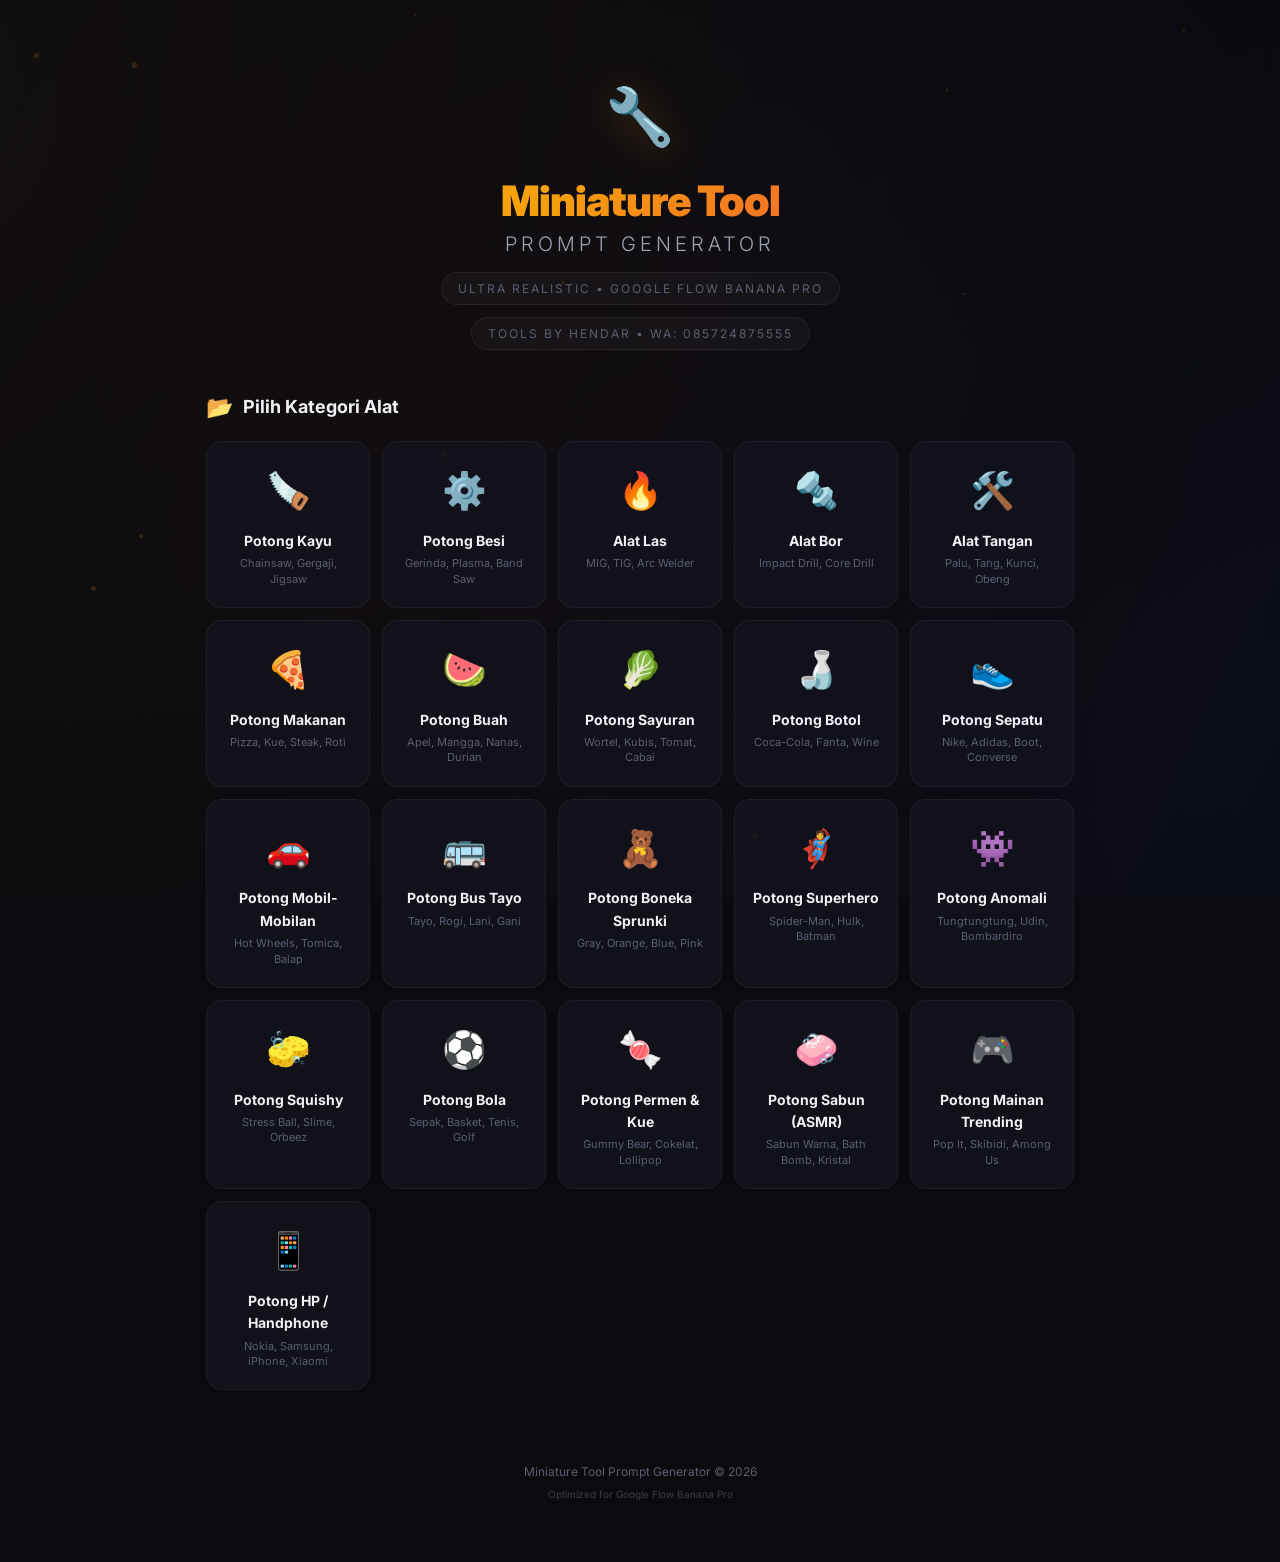
==== commit ed7a2f73: "Update index.html" ====
--- a/index.html
+++ b/index.html
@@ -26,7 +26,7 @@
             <div class="header-icon">🔧</div>
             <h1 class="app-title">Miniature Tool</h1>
             <p class="app-subtitle">Prompt Generator</p>
-            <p class="app-tagline">Ultra Realistic • Google Flow Banana Pro</p>
+            <p class="app-tagline">Ultra Realistic • Google Flow Banana Pro</p><br>
             <p class="app-tagline">Tools By Hendar • WA: 085724875555</p>
         </header>
 
